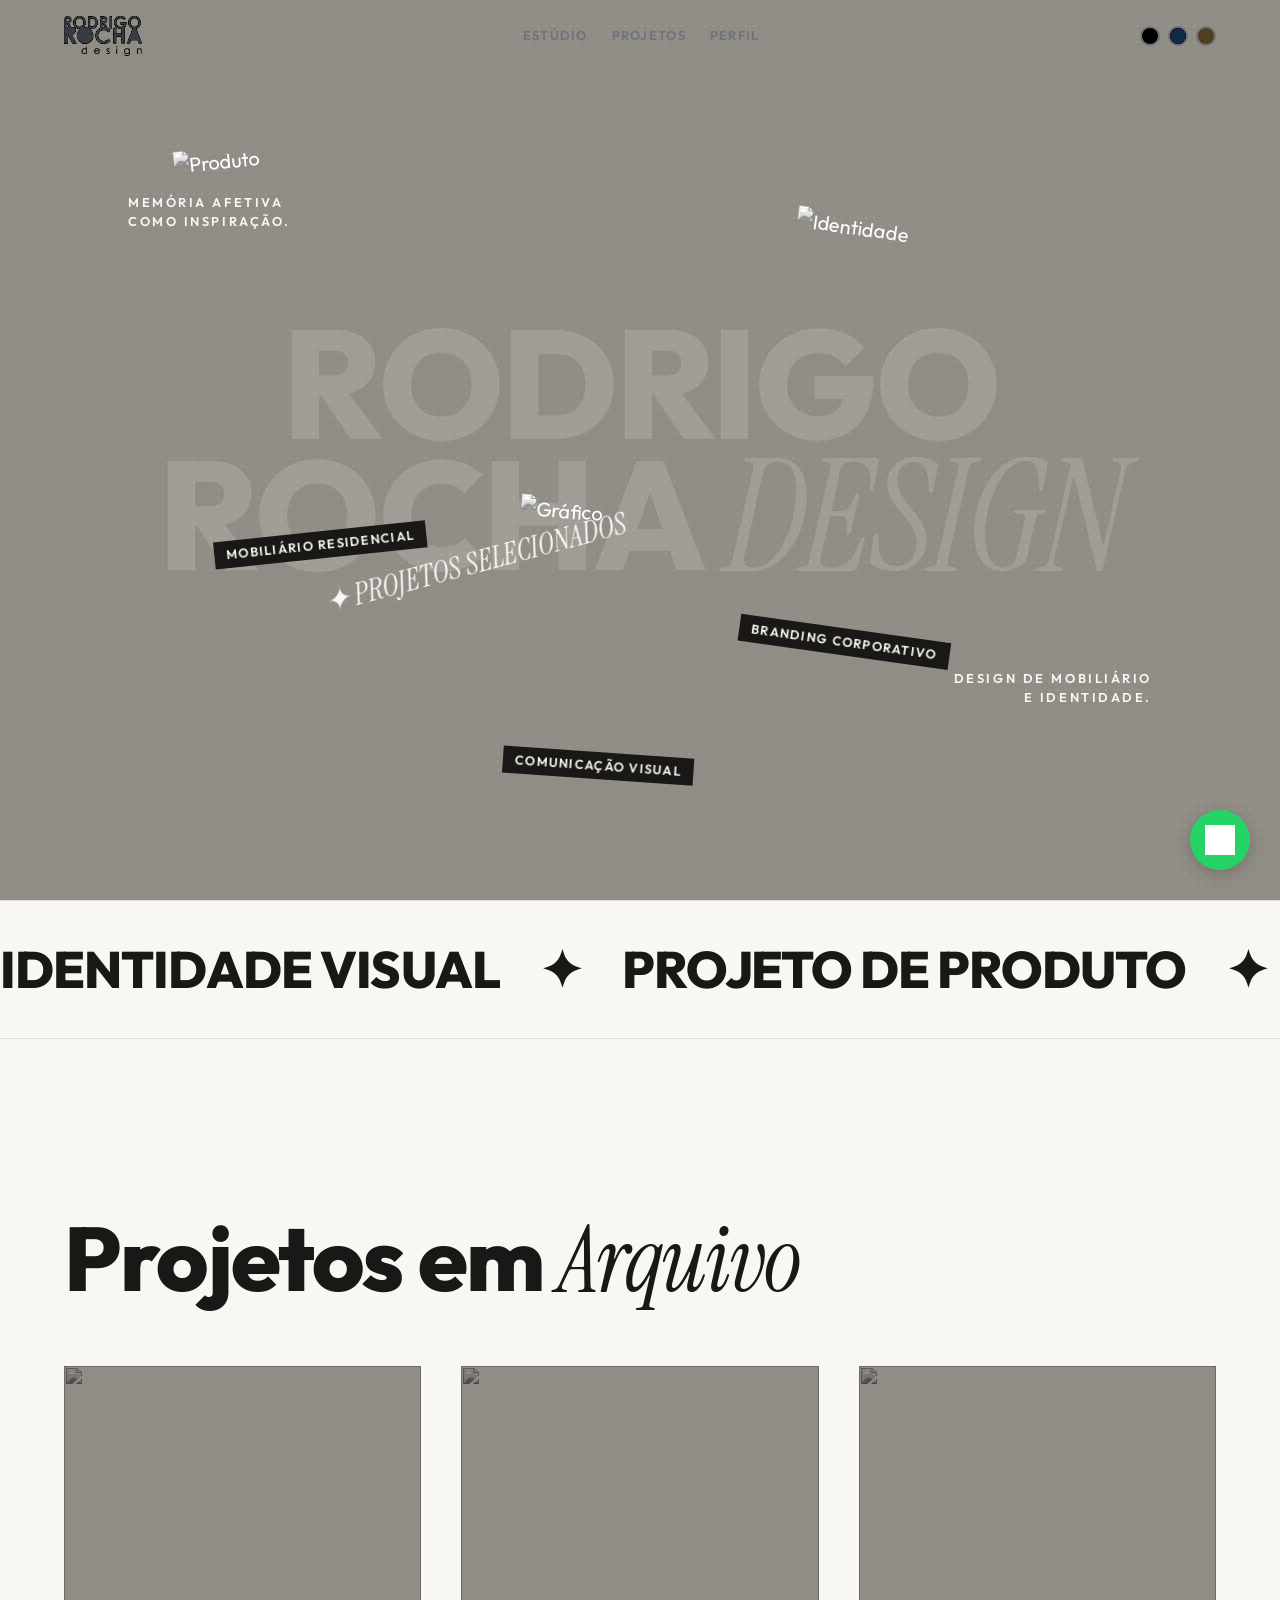
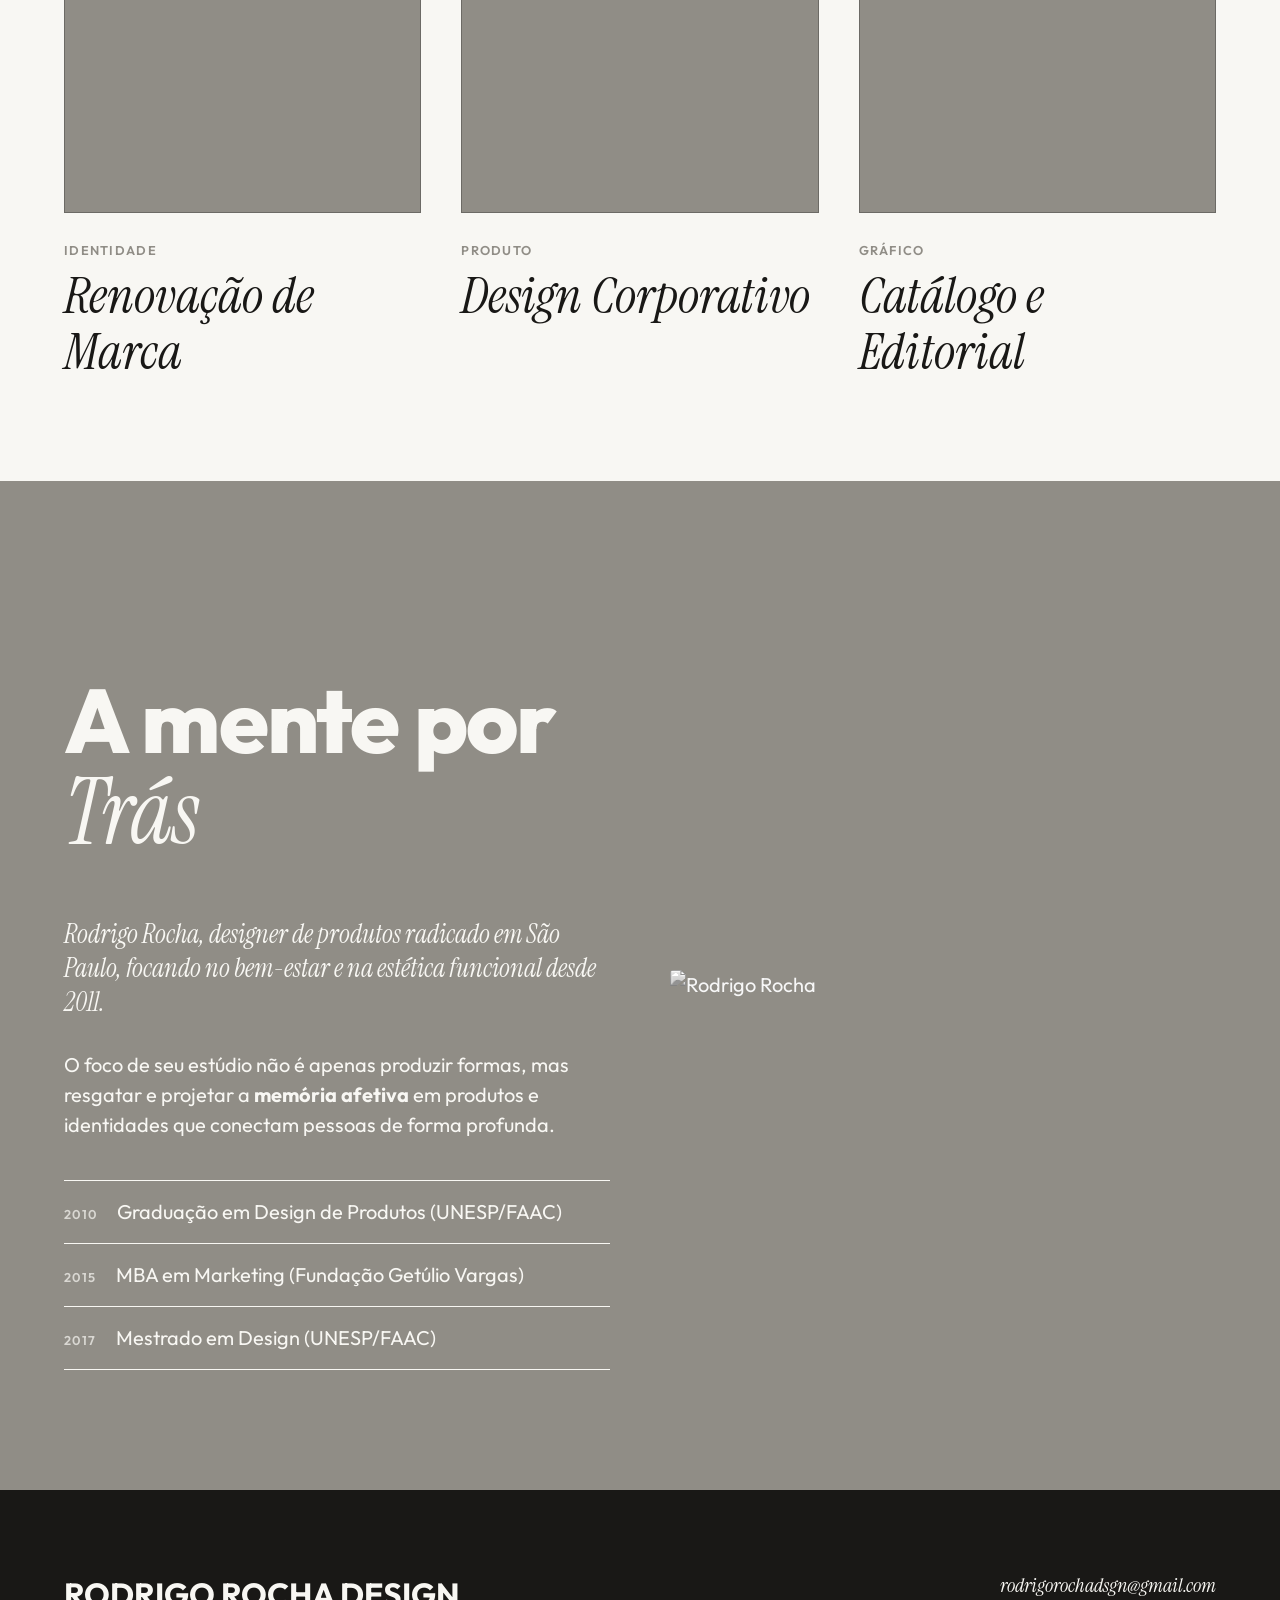
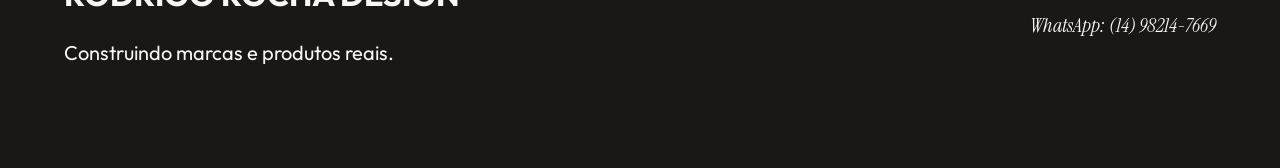
==== index-v2.html @ 06ab341c "feat: landing page v2 estilo arado" ====
<!DOCTYPE html>
<html lang="pt-BR" data-tema="concreto">
<head>
    <meta charset="UTF-8">
    <meta name="viewport" content="width=device-width, initial-scale=1.0">
    <meta name="description" content="Rodrigo Rocha Design - Portfólio V2 Estilo Arado">
    <title>Rodrigo Rocha Design — Estúdio & Portfólio</title>
    
    <!-- Fontes: Outfit (base) e Instrument Serif (display/acento) -->
    <link rel="preconnect" href="https://fonts.googleapis.com">
    <link rel="preconnect" href="https://fonts.gstatic.com" crossorigin>
    <link href="https://fonts.googleapis.com/css2?family=Instrument+Serif:ital@0;1&family=Outfit:wght@300;400;600;800&display=swap" rel="stylesheet">
    
    <link rel="stylesheet" href="css/style-v2.css">
</head>
<body>

    <!-- CABEÇALHO -->
    <header class="barra-fixa">
        <div class="env barra">
            <a href="#" class="marca-topo">
                <img src="Identidade/logo RODRIGO.jpg" alt="RR Design" class="logo-menor">
            </a>
            
            <nav>
                <ul class="menu">
                    <li><a href="#mesa">Estúdio</a></li>
                    <li><a href="#projetos">Projetos</a></li>
                    <li><a href="#sobre">Perfil</a></li>
                </ul>
            </nav>
            
            <!-- Trocador de Cor (Tinta/Tema) -->
            <div class="seletor-temas">
                <button aria-label="Tema Concreto" class="tema-btn" data-set-tema="concreto"></button>
                <button aria-label="Tema Madeira" class="tema-btn" data-set-tema="madeira"></button>
                <button aria-label="Tema Kraft" class="tema-btn" data-set-tema="kraft"></button>
            </div>
        </div>
    </header>

    <main>
        <!-- A MESA DE PROJETOS (Hero estilo colagem Arado) -->
        <section id="mesa" class="mesa-trabalho entintado">
            <!-- Tipografia esparramada no fundo -->
            <h1 class="titulao-fundo">
                RODRIGO ROCHA <span class="serifa-italica">DESIGN</span>
            </h1>

            <p class="frase-solta f1">Memória afetiva como inspiração.</p>
            <p class="frase-solta f2">Design de Mobiliário e Identidade.</p>

            <!-- Peças da mesa (colagem absolute) -->
            <!-- Peça 1: Produto -->
            <div class="peca p1 foto">
                <div class="quadro-foto">
                    <img src="https://images.unsplash.com/photo-1505693314120-0d443867891c?q=80&w=600&auto=format&fit=crop" alt="Produto">
                </div>
                <div class="peca-legenda">Mobiliário Residencial</div>
            </div>

            <!-- Peça 2: Gráfico -->
            <div class="peca p2 foto atras">
                <div class="quadro-foto">
                    <img src="https://images.unsplash.com/photo-1611162617474-5b21e879e113?q=80&w=600&auto=format&fit=crop" alt="Gráfico">
                </div>
                <div class="peca-legenda">Comunicação Visual</div>
            </div>

            <!-- Peça 3: Identidade (Destacada) -->
            <div class="peca p3 foto frente">
                <div class="quadro-foto">
                    <img src="https://images.unsplash.com/photo-1600132806370-bf17e65e942f?q=80&w=600&auto=format&fit=crop" alt="Identidade">
                </div>
                <div class="peca-legenda">Branding Corporativo</div>
            </div>
            
            <div class="peca-texto t1">
                <span>✦</span> PROJETOS SELECIONADOS
            </div>
        </section>

        <!-- ESTEIRA DE SERVIÇOS (Marquee) -->
        <section class="esteira-servicos papel">
            <div class="esteira-wrapper">
                <ul class="trilha-servicos">
                    <li>IDENTIDADE VISUAL</li>
                    <li>✦</li>
                    <li>PROJETO DE PRODUTO</li>
                    <li>✦</li>
                    <li>DESIGN GRÁFICO</li>
                    <li>✦</li>
                    <li>BRANDING</li>
                    <li>✦</li>
                    <!-- Repetição para o infinito -->
                    <li>IDENTIDADE VISUAL</li>
                    <li>✦</li>
                    <li>PROJETO DE PRODUTO</li>
                    <li>✦</li>
                    <li>DESIGN GRÁFICO</li>
                    <li>✦</li>
                    <li>BRANDING</li>
                    <li>✦</li>
                </ul>
            </div>
        </section>

        <!-- PROJETOS LISTA CLÁSSICA MAS ELEGANTE -->
        <section id="projetos" class="secao-projetos papel">
            <div class="env">
                <h2 class="titulo-secao">Projetos em <span class="serifa-italica">Arquivo</span></h2>
                
                <div class="grade-projetos">
                    <article class="card-projeto">
                        <div class="card-img"><img src="https://images.unsplash.com/photo-1626785774573-4b799315345d?q=80&w=600&auto=format&fit=crop" alt=""></div>
                        <div class="card-info">
                            <span class="dado">IDENTIDADE</span>
                            <h3>Renovação de Marca</h3>
                        </div>
                    </article>

                    <article class="card-projeto">
                        <div class="card-img"><img src="https://images.unsplash.com/photo-1533090161767-e6ffed986c88?q=80&w=600&auto=format&fit=crop" alt=""></div>
                        <div class="card-info">
                            <span class="dado">PRODUTO</span>
                            <h3>Design Corporativo</h3>
                        </div>
                    </article>

                    <article class="card-projeto">
                        <div class="card-img"><img src="https://images.unsplash.com/photo-1558655146-d09347e92766?q=80&w=600&auto=format&fit=crop" alt=""></div>
                        <div class="card-info">
                            <span class="dado">GRÁFICO</span>
                            <h3>Catálogo e Editorial</h3>
                        </div>
                    </article>
                </div>
            </div>
        </section>

        <!-- SOBRE (Estilo GENTE no Arado) -->
        <section id="sobre" class="secao-perfil entintado">
            <div class="env">
                <div class="perfil-grid">
                    <div class="perfil-txt">
                        <h2 class="titulo-secao">A mente por <span class="serifa-italica">Trás</span></h2>
                        <p class="lede">Rodrigo Rocha, designer de produtos radicado em São Paulo, focando no bem-estar e na estética funcional desde 2011.</p>
                        <p>O foco de seu estúdio não é apenas produzir formas, mas resgatar e projetar a <strong>memória afetiva</strong> em produtos e identidades que conectam pessoas de forma profunda.</p>
                        
                        <ul class="lista-academica">
                            <li><span class="dado">2010</span> Graduação em Design de Produtos (UNESP/FAAC)</li>
                            <li><span class="dado">2015</span> MBA em Marketing (Fundação Getúlio Vargas)</li>
                            <li><span class="dado">2017</span> Mestrado em Design (UNESP/FAAC)</li>
                        </ul>
                    </div>
                    
                    <div class="perfil-foto">
                        <img src="https://images.unsplash.com/photo-1507003211169-0a1dd7228f2d?q=80&w=600&auto=format&fit=crop" alt="Rodrigo Rocha">
                    </div>
                </div>
            </div>
        </section>
    </main>

    <!-- RODAPÉ FIXO DE CONTATO (Metáfora de assinatura) -->
    <footer class="rodape breu">
        <div class="env rodape-grid">
            <div class="rodape-marca">
                <h3>RODRIGO ROCHA DESIGN</h3>
                <p>Construindo marcas e produtos reais.</p>
            </div>
            
            <div class="rodape-contato">
                <a href="mailto:rodrigorochadsgn@gmail.com" class="link-dado">rodrigorochadsgn@gmail.com</a>
                <a href="https://wa.me/5514982147669" target="_blank" class="link-dado zap-link">
                    WhatsApp: (14) 98214-7669
                </a>
            </div>
        </div>
    </footer>

    <!-- Botão Fixo WhatsApp Estilo Selo -->
    <a href="https://wa.me/5514982147669" target="_blank" class="zap-fixo" title="Falar no WhatsApp">
        <img src="Identidade/Whatsapp1.png" alt="Zap">
    </a>

    <script src="js/main-v2.js"></script>
</body>
</html>
---- css/style-v2.css ----
/* ═════════════════════════════════════════════════════════════════════════
   RODRIGO ROCHA DESIGN - V2 (Arado Style)
   ═══════════════════════════════════════════════════════════════════════ */

   :root {
    /* Cores de Papel/Base Fixas */
    --osso: #F8F7F3;
    --breu: #191816;
    
    /* Variáveis do Tema Trocável */
    --tinta: #908D86; /* Default: Concreto */
    --sobre: #F8F7F3;
    
    /* Tipografia */
    --font-base: 'Outfit', sans-serif;
    --font-display: 'Instrument Serif', serif;
    
    /* Escala Fixa */
    --pad: clamp(24px, 5vw, 64px);
    --t-display: clamp(50px, 12vw, 160px);
    --t-h1: clamp(40px, 8vw, 90px);
    --t-h2: clamp(28px, 4vw, 54px);
    --t-body: clamp(16px, 2vw, 20px);
    --t-small: clamp(12px, 1vw, 14px);
    
    /* Transições */
    --curva: cubic-bezier(.4,0,.2,1);
    --estado: 500ms;
}

/* Os 3 Temas da Oficina */
[data-tema="concreto"] { --tinta: #908D86; --sobre: #F8F7F3; }
[data-tema="madeira"] { --tinta: #A06440; --sobre: #F8F7F3; }
[data-tema="kraft"] { --tinta: #DECDA6; --sobre: #191816; }

* { box-sizing: border-box; }

html { scroll-behavior: smooth; }

body {
    margin: 0;
    font-family: var(--font-base);
    font-size: var(--t-body);
    line-height: 1.5;
    background: var(--tinta);
    color: var(--sobre);
    transition: background var(--estado) var(--curva), color var(--estado) var(--curva);
    -webkit-font-smoothing: antialiased;
    overflow-x: hidden;
}

a { text-decoration: none; color: inherit; }
img { max-width: 100%; display: block; }
ul { list-style: none; margin: 0; padding: 0; }

/* Utilitários e Fundo */
.env { max-width: 1300px; margin: 0 auto; padding: 0 var(--pad); }

.entintado { background: var(--tinta); color: var(--sobre); transition: all var(--estado) var(--curva); }
.papel { background: var(--osso); color: var(--breu); }
.breu { background: var(--breu); color: var(--osso); }

.serifa-italica {
    font-family: var(--font-display);
    font-style: italic;
    font-weight: 400;
}

/* ── CABEÇALHO ───────────────────────────────────────────────────────────── */
.barra-fixa {
    position: fixed; top: 0; left: 0; right: 0; z-index: 100;
    padding: 16px 0; mix-blend-mode: difference; color: #fff;
}
.barra {
    display: flex; justify-content: space-between; align-items: center;
}
.logo-menor { height: 40px; border-radius: 4px; filter: grayscale(1) invert(1); }
.menu { display: flex; gap: 24px; font-weight: 600; font-size: var(--t-small); letter-spacing: 0.1em; text-transform: uppercase; }
.menu a:hover { opacity: 0.7; }

.seletor-temas { display: flex; gap: 8px; }
.tema-btn {
    width: 20px; height: 20px; border-radius: 50%; border: 2px solid #fff;
    cursor: pointer; padding: 0;
}
.tema-btn[data-set-tema="concreto"] { background: #908D86; }
.tema-btn[data-set-tema="madeira"] { background: #A06440; }
.tema-btn[data-set-tema="kraft"] { background: #DECDA6; }

/* ── MESA (HERO) ─────────────────────────────────────────────────────────── */
.mesa-trabalho {
    position: relative; height: 100vh; min-height: 600px; overflow: hidden;
    display: flex; flex-direction: column; justify-content: center; align-items: center;
}
/* Textura de fundo sutil para parecer mesa/papel */
.mesa-trabalho::before {
    content: ""; position: absolute; inset: 0; pointer-events: none; opacity: 0.1;
    background-image: radial-gradient(circle at 2px 2px, currentColor 1px, transparent 0);
    background-size: 8px 8px;
}

.titulao-fundo {
    font-size: var(--t-display); line-height: 0.85; margin: 0; text-align: center;
    font-weight: 800; opacity: 0.15; user-select: none; pointer-events: none;
    letter-spacing: -0.02em; position: absolute; width: 100%; top: 50%; transform: translateY(-50%);
}

.frase-solta {
    position: absolute; font-weight: 600; font-size: var(--t-small); letter-spacing: 0.2em;
    text-transform: uppercase; z-index: 5;
}
.frase-solta.f1 { top: 20%; left: 10%; max-width: 200px; }
.frase-solta.f2 { bottom: 20%; right: 10%; max-width: 200px; text-align: right; }

/* As Peças Espalhadas */
.peca {
    position: absolute; cursor: pointer; transition: transform 0.4s var(--curva);
    z-index: 10;
}
.peca:hover { z-index: 20; transform: scale(1.05) !important; }

/* Filtro PB por padrão, fica colorido no hover */
.peca .quadro-foto img {
    width: 100%; height: 100%; object-fit: cover;
    filter: grayscale(1) contrast(1.1); transition: filter 0.4s var(--curva);
}
.peca:hover .quadro-foto img { filter: grayscale(0) contrast(1); }

.peca-legenda {
    position: absolute; bottom: -20px; left: 0; background: var(--breu); color: var(--osso);
    padding: 4px 12px; font-size: var(--t-small); font-weight: 600; letter-spacing: 0.1em;
    text-transform: uppercase; white-space: nowrap; pointer-events: none;
}

.peca-texto {
    position: absolute; font-family: var(--font-display); font-size: 30px;
    z-index: 10; font-style: italic;
}

/* Posições relativas das peças simulando colagem */
@media (min-width: 1024px) {
    .peca.p1 { width: 300px; height: 400px; top: 15%; left: 15%; transform: rotate(-6deg); }
    .peca.p2 { width: 350px; height: 260px; bottom: 15%; left: 40%; transform: rotate(4deg); }
    .peca.p3 { width: 320px; height: 420px; top: 25%; right: 15%; transform: rotate(8deg); }
    .peca-texto.t1 { top: 60%; left: 25%; transform: rotate(-15deg); }
}
/* No mobile as peças viram uma pilha normal */
@media (max-width: 1023px) {
    .mesa-trabalho { height: auto; padding: 120px 20px 60px; display: flex; flex-direction: column; gap: 40px; }
    .titulao-fundo { position: relative; top: 0; transform: none; font-size: 60px; margin-bottom: 20px; opacity: 1; }
    .peca { position: relative; width: 100%; height: auto; top: 0 !important; left: 0 !important; right: 0 !important; bottom: 0 !important; transform: none !important; }
    .peca .quadro-foto img { aspect-ratio: 4/5; }
    .frase-solta, .peca-texto { display: none; }
}

/* ── ESTEIRA (MARQUEE) ───────────────────────────────────────────────────── */
.esteira-servicos {
    padding: 30px 0; overflow: hidden; border-top: 1px solid rgba(0,0,0,0.1); border-bottom: 1px solid rgba(0,0,0,0.1);
}
.esteira-wrapper { width: 100%; overflow: hidden; }
.trilha-servicos {
    display: flex; width: max-content; align-items: center; gap: 40px;
    animation: rolar 20s linear infinite; font-size: var(--t-h2); font-weight: 800; letter-spacing: -0.02em;
}
@keyframes rolar { to { transform: translateX(-50%); } }

/* ── SEÇÃO PROJETOS ──────────────────────────────────────────────────────── */
.secao-projetos { padding: 100px 0; }
.titulo-secao { font-size: var(--t-h1); line-height: 1; margin-bottom: 60px; font-weight: 800; letter-spacing: -0.02em; }
.grade-projetos { display: grid; grid-template-columns: repeat(auto-fit, minmax(300px, 1fr)); gap: 40px; }

.card-projeto { cursor: pointer; }
.card-img { aspect-ratio: 4/5; overflow: hidden; margin-bottom: 20px; background: var(--tinta); }
.card-img img { width: 100%; height: 100%; object-fit: cover; filter: grayscale(1); transition: all 0.4s var(--curva); mix-blend-mode: multiply; }
.card-projeto:hover .card-img img { filter: grayscale(0); transform: scale(1.05); mix-blend-mode: normal; }

.dado { font-size: var(--t-small); font-weight: 600; letter-spacing: 0.1em; color: var(--tinta); }
.card-info h3 { font-size: var(--t-h2); margin: 5px 0 0; line-height: 1.1; font-family: var(--font-display); font-weight: 400; font-style: italic; }

/* ── SEÇÃO PERFIL ────────────────────────────────────────────────────────── */
.secao-perfil { padding: 120px 0; }
.perfil-grid { display: grid; grid-template-columns: 1fr 1fr; gap: 60px; align-items: center; }
.lede { font-size: 26px; font-weight: 300; line-height: 1.3; margin-bottom: 30px; font-family: var(--font-display); font-style: italic; }
.lista-academica { margin-top: 40px; border-top: 1px solid currentColor; }
.lista-academica li { padding: 16px 0; border-bottom: 1px solid currentColor; display: flex; gap: 20px; align-items: baseline; }
.lista-academica .dado { color: inherit; opacity: 0.7; }
.perfil-foto img { filter: grayscale(1); border-radius: 4px; }

@media (max-width: 768px) {
    .perfil-grid { grid-template-columns: 1fr; }
    .perfil-foto { order: -1; }
}

/* ── RODAPÉ ──────────────────────────────────────────────────────────────── */
.rodape { padding: 80px 0; }
.rodape-grid { display: grid; grid-template-columns: 1fr 1fr; gap: 40px; }
.rodape h3 { font-size: 32px; margin: 0 0 10px; }
.rodape-contato { display: flex; flex-direction: column; gap: 10px; align-items: flex-end; }
.link-dado { font-size: 20px; font-weight: 300; font-family: var(--font-display); font-style: italic; transition: opacity 0.3s; }
.link-dado:hover { opacity: 0.6; }

@media (max-width: 768px) {
    .rodape-grid { grid-template-columns: 1fr; }
    .rodape-contato { align-items: flex-start; }
}

/* ── ZAP FIXO ────────────────────────────────────────────────────────────── */
.zap-fixo {
    position: fixed; bottom: 30px; right: 30px; z-index: 1000;
    width: 60px; height: 60px; border-radius: 50%;
    background: #25D366; display: flex; justify-content: center; align-items: center;
    box-shadow: 0 4px 15px rgba(0,0,0,0.2); transition: transform 0.3s;
}
.zap-fixo:hover { transform: scale(1.1); }
.zap-fixo img { width: 30px; height: 30px; filter: brightness(0) invert(1); }
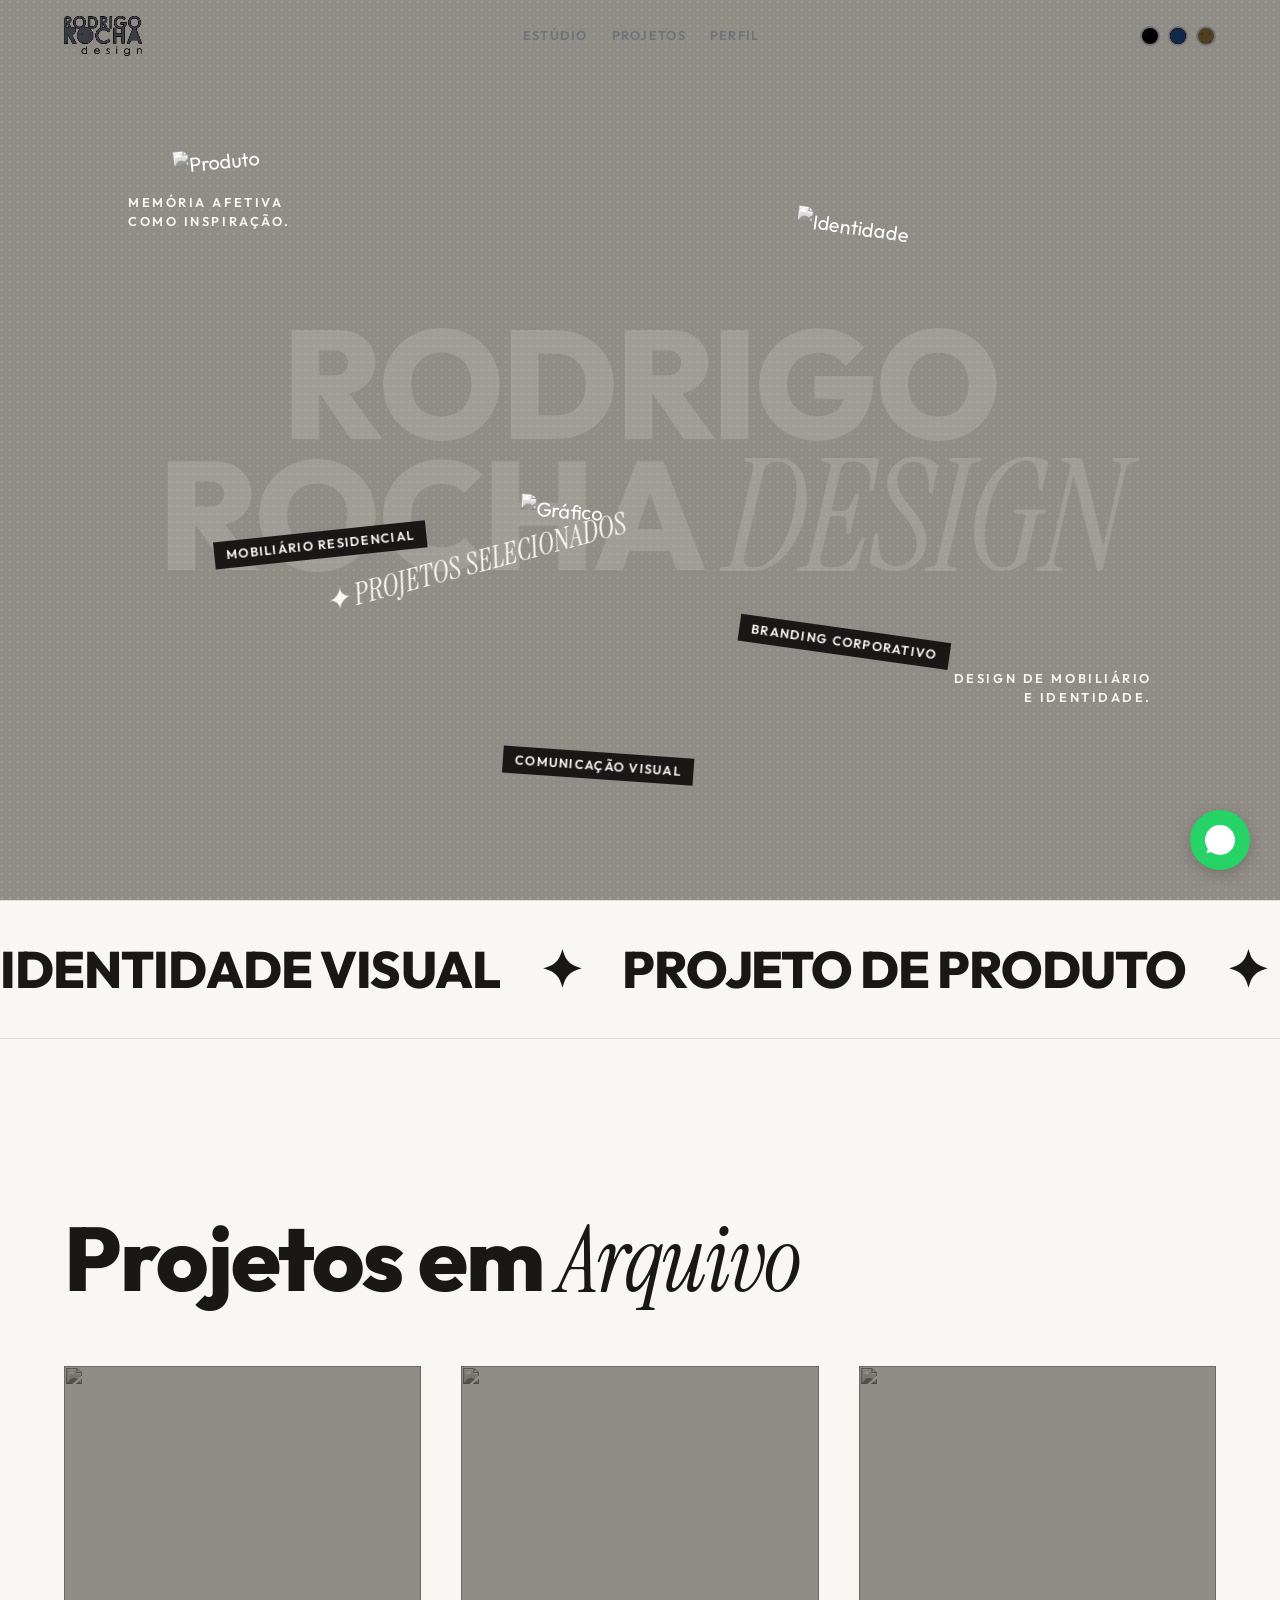
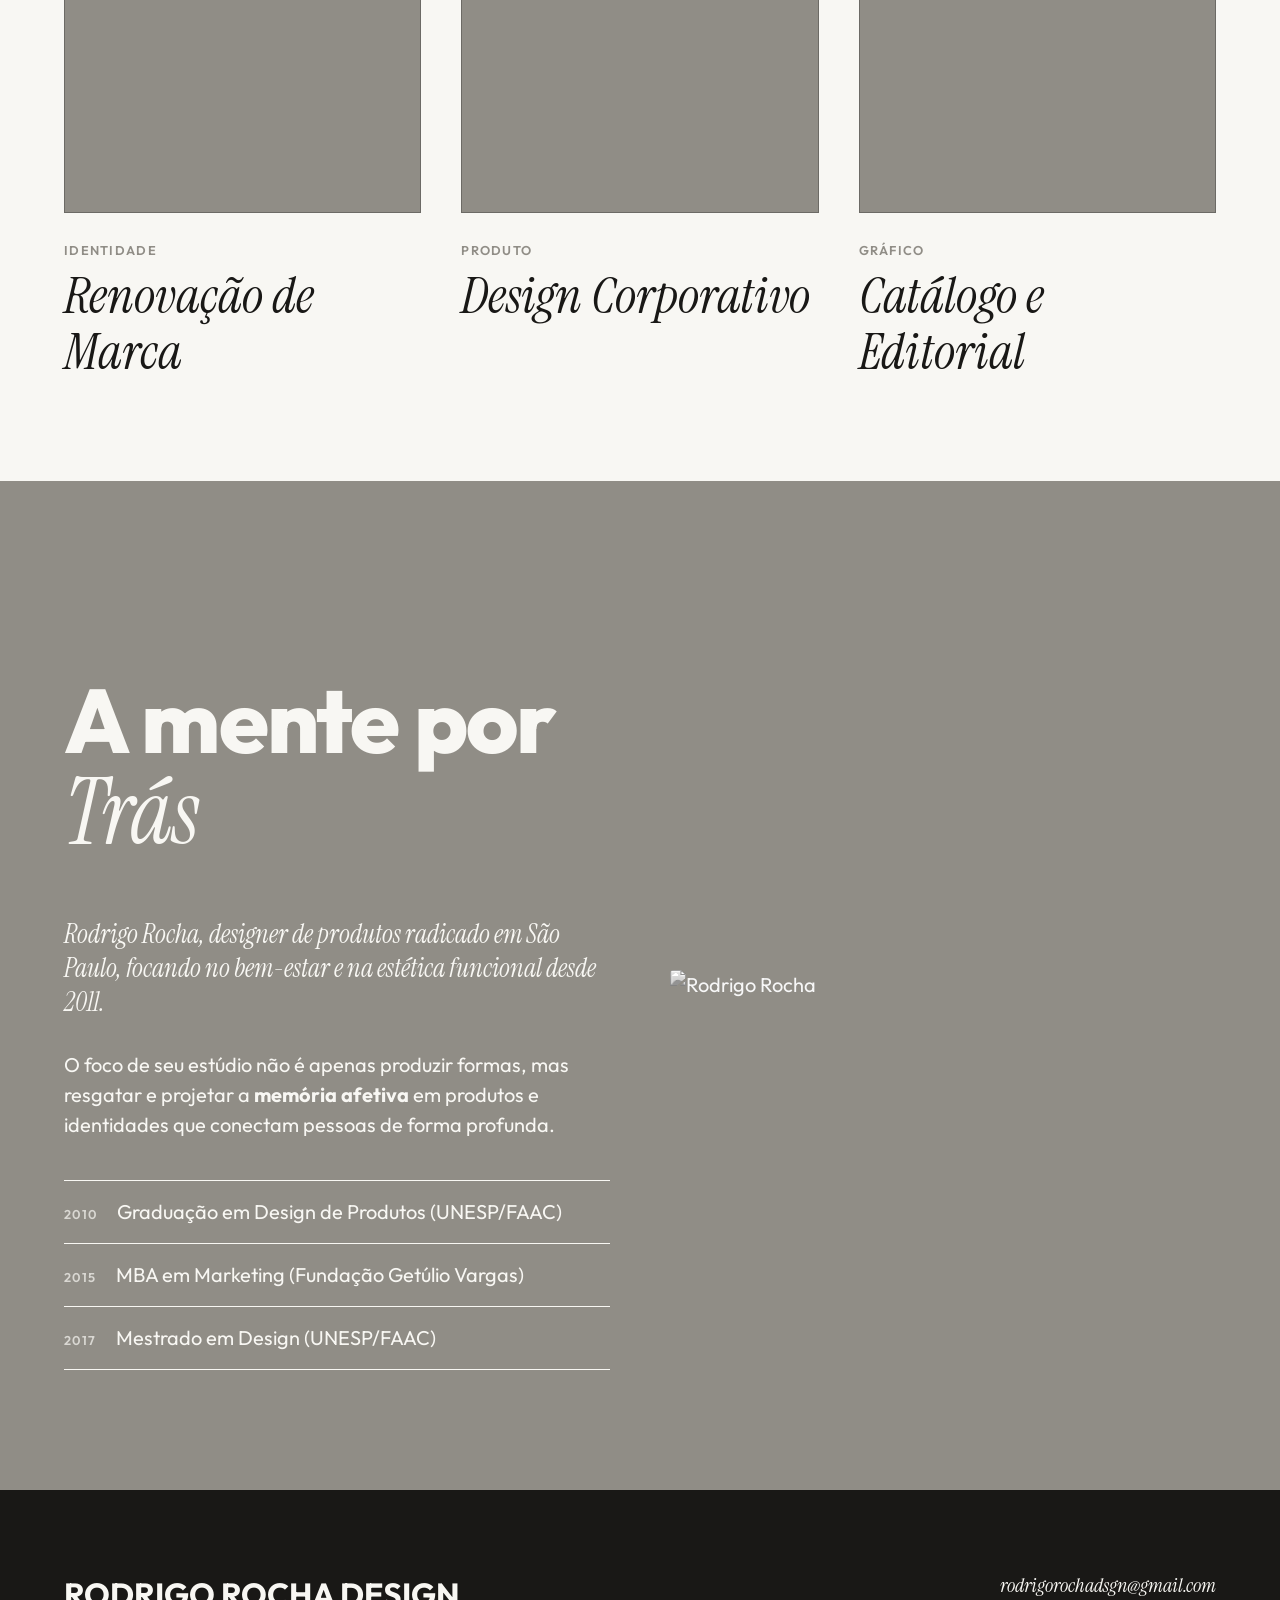
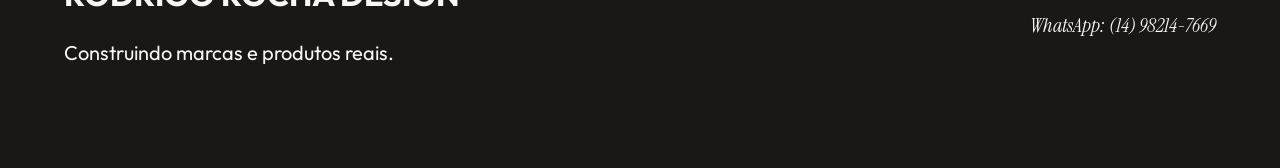
==== commit 6204a5ca: "feat: landing page e portfólio oficial Rodrigo Rocha Design (v5 editorial parallax e v6)" ====
--- a/index-v2.html
+++ b/index-v2.html
@@ -181,7 +181,7 @@
 
     <!-- Botão Fixo WhatsApp Estilo Selo -->
     <a href="https://wa.me/5514982147669" target="_blank" class="zap-fixo" title="Falar no WhatsApp">
-        <img src="Identidade/Whatsapp1.png" alt="Zap">
+        <img src="Identidade/whatsapp.svg" alt="WhatsApp">
     </a>
 
     <script src="js/main-v2.js"></script>
